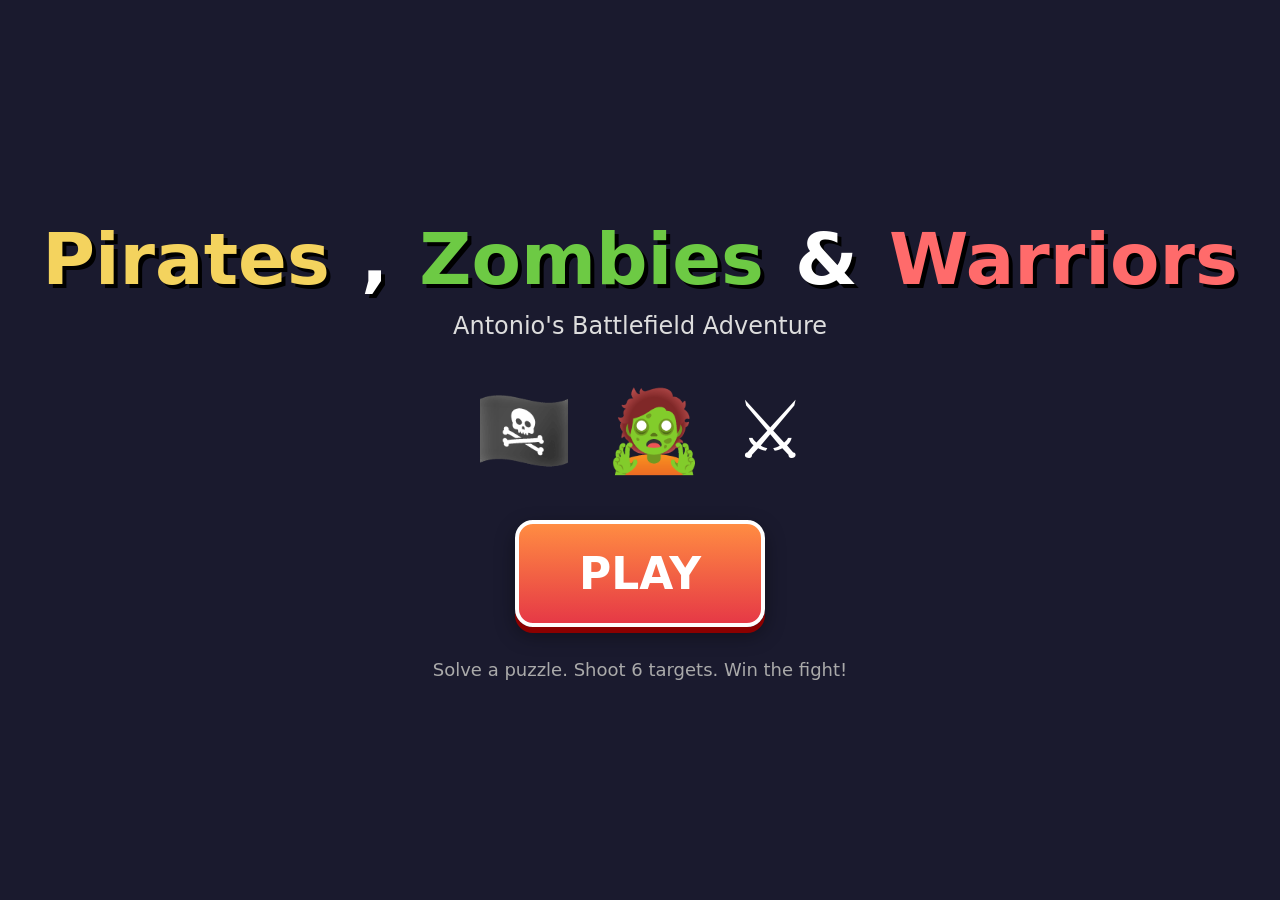
==== index.html @ 4a4fdb7e "Add Antonio's Pirates, Zombies & Warriors web game Three themed levels (pirates, zombies, warriors)." ====
<!DOCTYPE html>
<html lang="en">
<head>
<meta charset="UTF-8" />
<meta name="viewport" content="width=device-width, initial-scale=1.0" />
<title>Pirates, Zombies &amp; Warriors - Antonio's Game</title>
<link rel="stylesheet" href="style.css" />
</head>
<body>

<div id="game">

  <!-- TITLE SCREEN -->
  <section id="screen-title" class="screen active">
    <h1 class="title">
      <span class="word pirate">Pirates</span>
      <span class="amp">,</span>
      <span class="word zombie">Zombies</span>
      <span class="amp">&amp;</span>
      <span class="word warrior">Warriors</span>
    </h1>
    <p class="subtitle">Antonio's Battlefield Adventure</p>
    <div class="char-row">
      <div class="char">🏴‍☠️</div>
      <div class="char">🧟</div>
      <div class="char">⚔️</div>
    </div>
    <button class="big-btn play-btn" data-action="start">PLAY</button>
    <p class="how-to">Solve a puzzle. Shoot 6 targets. Win the fight!</p>
  </section>

  <!-- LEVEL INTRO -->
  <section id="screen-intro" class="screen">
    <div class="intro-card">
      <div class="intro-emoji" id="intro-emoji">🏴‍☠️</div>
      <h2 id="intro-title">Level 1: Pirates</h2>
      <p id="intro-text">The pirates have landed on the battlefield!</p>
      <button class="big-btn" data-action="to-puzzle">Start Puzzle</button>
    </div>
  </section>

  <!-- PUZZLE SCREEN -->
  <section id="screen-puzzle" class="screen">
    <div class="puzzle-card">
      <h2>Puzzle Time!</h2>
      <p class="puzzle-question" id="puzzle-question">How many?</p>
      <div class="puzzle-visual" id="puzzle-visual"></div>
      <div class="puzzle-options" id="puzzle-options"></div>
      <p class="puzzle-feedback" id="puzzle-feedback"></p>
    </div>
  </section>

  <!-- ARCHERY SCREEN -->
  <section id="screen-archery" class="screen">
    <div class="hud">
      <div class="hud-item">🏹 Arrows: <span id="arrow-count">12</span></div>
      <div class="hud-item">⭐ Score: <span id="archery-score">0</span></div>
      <div class="hud-item">🎯 Hits: <span id="hit-count">0</span> / 6</div>
    </div>
    <div class="battlefield" id="battlefield">
      <!-- targets injected here -->
    </div>
    <p class="hint">Click the middle of each target for the most points!</p>
  </section>

  <!-- ARCHERY RESULTS -->
  <section id="screen-archery-results" class="screen">
    <div class="result-card">
      <h2 id="archery-result-title">Nice Shooting!</h2>
      <p class="big-num"><span id="final-archery-score">0</span> points</p>
      <p id="archery-result-text">You earned the right to fight!</p>
      <button class="big-btn" data-action="to-fight">Quick Fight!</button>
    </div>
  </section>

  <!-- QUICK FIGHT -->
  <section id="screen-fight" class="screen">
    <div class="hud">
      <div class="hud-item">❤️ Lives: <span id="lives-count">3</span></div>
      <div class="hud-item">💥 Defeated: <span id="defeated-count">0</span> / 5</div>
      <div class="hud-item">⏱️ Time: <span id="fight-time">20</span></div>
    </div>
    <div class="fight-arena" id="fight-arena"></div>
    <p class="hint">Tap the enemies fast!</p>
  </section>

  <!-- LEVEL COMPLETE -->
  <section id="screen-level-complete" class="screen">
    <div class="result-card">
      <h2 id="level-complete-title">Level Complete!</h2>
      <p class="big-num">⭐⭐⭐</p>
      <p id="level-complete-text">You won the battle!</p>
      <button class="big-btn" data-action="next-level">Next Level</button>
    </div>
  </section>

  <!-- GAME OVER / WIN -->
  <section id="screen-win" class="screen">
    <h1 class="title win-title">YOU WON!</h1>
    <div class="char-row big">
      <div class="char">🏴‍☠️</div>
      <div class="char">🧟</div>
      <div class="char">⚔️</div>
    </div>
    <p class="subtitle">You beat the Pirates, Zombies and Warriors!</p>
    <p class="big-num">Final Score: <span id="final-game-score">0</span></p>
    <button class="big-btn" data-action="restart">Play Again</button>
  </section>

</div>

<script src="game.js"></script>
</body>
</html>
---- style.css ----
* {
  box-sizing: border-box;
  margin: 0;
  padding: 0;
  -webkit-tap-highlight-color: transparent;
  user-select: none;
}

html, body {
  height: 100%;
  font-family: "Comic Sans MS", "Chalkboard SE", "Marker Felt", system-ui, sans-serif;
  background: #1a1a2e;
  color: #fff;
  overflow: hidden;
}

#game {
  position: relative;
  width: 100vw;
  height: 100vh;
  overflow: hidden;
}

.screen {
  position: absolute;
  inset: 0;
  display: none;
  flex-direction: column;
  align-items: center;
  justify-content: center;
  padding: 20px;
  text-align: center;
}

.screen.active {
  display: flex;
}

/* TITLE */
.title {
  font-size: clamp(32px, 7vw, 72px);
  margin-bottom: 12px;
  text-shadow: 4px 4px 0 #000;
  line-height: 1.1;
}
.title .word { display: inline-block; padding: 0 6px; }
.title .pirate  { color: #f4d35e; }
.title .zombie  { color: #6dca44; }
.title .warrior { color: #ff6b6b; }
.title .amp     { color: #fff; }
.win-title {
  color: #ffd700;
  font-size: clamp(48px, 12vw, 120px);
  animation: bounce 1.2s infinite;
}
@keyframes bounce {
  0%,100% { transform: translateY(0); }
  50%     { transform: translateY(-15px); }
}

.subtitle {
  font-size: clamp(16px, 2.5vw, 24px);
  margin-bottom: 24px;
  color: #ddd;
}

.char-row {
  display: flex;
  gap: 30px;
  font-size: 80px;
  margin: 20px 0 30px;
}
.char-row.big { font-size: 120px; }
.char {
  animation: wiggle 2s ease-in-out infinite;
}
.char:nth-child(2) { animation-delay: 0.3s; }
.char:nth-child(3) { animation-delay: 0.6s; }
@keyframes wiggle {
  0%,100% { transform: rotate(-8deg); }
  50%     { transform: rotate(8deg); }
}

/* BUTTONS */
.big-btn {
  font-family: inherit;
  font-size: clamp(20px, 3vw, 32px);
  font-weight: bold;
  padding: 18px 44px;
  background: linear-gradient(180deg, #ff8c42 0%, #e63946 100%);
  color: #fff;
  border: 4px solid #fff;
  border-radius: 18px;
  cursor: pointer;
  box-shadow: 0 6px 0 #8b0000, 0 8px 20px rgba(0,0,0,0.4);
  transition: transform 0.1s, box-shadow 0.1s;
  margin: 12px;
  min-width: 200px;
}
.big-btn:hover { transform: translateY(-2px); }
.big-btn:active {
  transform: translateY(4px);
  box-shadow: 0 2px 0 #8b0000, 0 4px 10px rgba(0,0,0,0.4);
}
.play-btn {
  font-size: clamp(28px, 4vw, 44px);
  padding: 24px 60px;
}

.how-to {
  margin-top: 20px;
  font-size: 18px;
  color: #aaa;
}

/* INTRO CARD */
.intro-card, .puzzle-card, .result-card {
  background: rgba(255,255,255,0.1);
  border: 4px solid #fff;
  border-radius: 24px;
  padding: 30px 40px;
  max-width: 700px;
  width: 90%;
  backdrop-filter: blur(8px);
}
.intro-emoji {
  font-size: 100px;
  margin-bottom: 16px;
  animation: wiggle 2s ease-in-out infinite;
}
.intro-card h2, .puzzle-card h2, .result-card h2 {
  font-size: clamp(28px, 4vw, 44px);
  margin-bottom: 12px;
}
.intro-card p, .puzzle-card p, .result-card p {
  font-size: clamp(18px, 2.5vw, 24px);
  margin-bottom: 20px;
}

/* PUZZLE */
.puzzle-question {
  font-size: clamp(22px, 3vw, 32px) !important;
  font-weight: bold;
  margin-bottom: 24px !important;
}
.puzzle-visual {
  font-size: clamp(40px, 6vw, 64px);
  margin: 20px 0;
  min-height: 80px;
  display: flex;
  flex-wrap: wrap;
  justify-content: center;
  gap: 8px;
}
.puzzle-options {
  display: flex;
  flex-wrap: wrap;
  gap: 16px;
  justify-content: center;
}
.option-btn {
  font-family: inherit;
  font-size: clamp(24px, 3vw, 36px);
  font-weight: bold;
  width: 90px;
  height: 90px;
  border-radius: 18px;
  background: #4ecdc4;
  border: 4px solid #fff;
  cursor: pointer;
  box-shadow: 0 6px 0 #2a8a83;
  transition: transform 0.1s, box-shadow 0.1s;
  color: #fff;
}
.option-btn.wide { width: auto; padding: 0 24px; }
.option-btn:hover { transform: translateY(-2px); }
.option-btn:active {
  transform: translateY(4px);
  box-shadow: 0 2px 0 #2a8a83;
}
.option-btn.correct {
  background: #06d6a0;
  animation: pulse 0.4s;
}
.option-btn.wrong {
  background: #e63946;
  animation: shake 0.4s;
}
@keyframes pulse {
  0%,100% { transform: scale(1); }
  50%     { transform: scale(1.2); }
}
@keyframes shake {
  0%,100% { transform: translateX(0); }
  25%     { transform: translateX(-10px); }
  75%     { transform: translateX(10px); }
}
.puzzle-feedback {
  margin-top: 16px;
  font-size: 22px !important;
  font-weight: bold;
  min-height: 30px;
}

/* HUD */
.hud {
  position: absolute;
  top: 0; left: 0; right: 0;
  display: flex;
  justify-content: space-around;
  padding: 16px;
  background: rgba(0,0,0,0.6);
  font-size: clamp(16px, 2.2vw, 22px);
  font-weight: bold;
  z-index: 10;
}
.hud-item { white-space: nowrap; }

/* ARCHERY */
#screen-archery {
  background: linear-gradient(180deg, #4a5d3a 0%, #2d3a1f 50%, #1a2210 100%);
  cursor: crosshair;
  padding-top: 70px;
}
.battlefield {
  position: relative;
  width: 100%;
  height: 100%;
  flex: 1;
}
.target {
  position: absolute;
  width: 90px;
  height: 90px;
  border-radius: 50%;
  cursor: crosshair;
  transition: transform 0.2s;
}
.target.hit { pointer-events: none; opacity: 0.4; }
.target .ring {
  position: absolute;
  border-radius: 50%;
  inset: 0;
}
.target .ring.outer  { background: #fff; }
.target .ring.middle { inset: 15%; background: #e63946; }
.target .ring.inner  { inset: 30%; background: #fff; }
.target .ring.bull   { inset: 42%; background: #ffd700; box-shadow: 0 0 10px #ffd700; }

.arrow-pop {
  position: absolute;
  pointer-events: none;
  font-size: 24px;
  font-weight: bold;
  color: #ffd700;
  text-shadow: 2px 2px 0 #000;
  animation: pop 0.8s forwards;
  z-index: 20;
}
@keyframes pop {
  0%   { transform: translate(-50%, -50%) scale(0.5); opacity: 1; }
  50%  { transform: translate(-50%, -150%) scale(1.5); opacity: 1; }
  100% { transform: translate(-50%, -200%) scale(1); opacity: 0; }
}

.arrow-mark {
  position: absolute;
  width: 8px;
  height: 8px;
  background: #000;
  border: 2px solid #ffd700;
  border-radius: 50%;
  transform: translate(-50%, -50%);
  pointer-events: none;
  z-index: 15;
}

.hint {
  position: absolute;
  bottom: 16px;
  left: 0; right: 0;
  text-align: center;
  font-size: 16px;
  color: #fff;
  text-shadow: 2px 2px 0 #000;
}

.big-num {
  font-size: clamp(36px, 6vw, 64px) !important;
  font-weight: bold;
  color: #ffd700;
  text-shadow: 3px 3px 0 #000;
}

/* FIGHT ARENA */
#screen-fight {
  background: linear-gradient(180deg, #6b2a2a 0%, #2d1010 100%);
  padding-top: 70px;
}
.fight-arena {
  position: relative;
  width: 100%;
  height: 100%;
  flex: 1;
}
.enemy {
  position: absolute;
  font-size: 70px;
  cursor: pointer;
  transition: transform 0.1s;
  user-select: none;
  filter: drop-shadow(3px 3px 0 #000);
}
.enemy:active { transform: scale(0.85); }
.enemy.defeated {
  pointer-events: none;
  animation: defeated 0.5s forwards;
}
@keyframes defeated {
  0%   { transform: scale(1) rotate(0); opacity: 1; }
  100% { transform: scale(2) rotate(360deg); opacity: 0; }
}
.damage-pop {
  position: absolute;
  pointer-events: none;
  font-size: 32px;
  font-weight: bold;
  color: #ff6b6b;
  text-shadow: 2px 2px 0 #000;
  animation: pop 0.6s forwards;
  z-index: 20;
}

@media (max-width: 600px) {
  .target { width: 70px; height: 70px; }
  .enemy { font-size: 56px; }
  .big-btn { padding: 14px 30px; }
  .hud { font-size: 14px; }
}
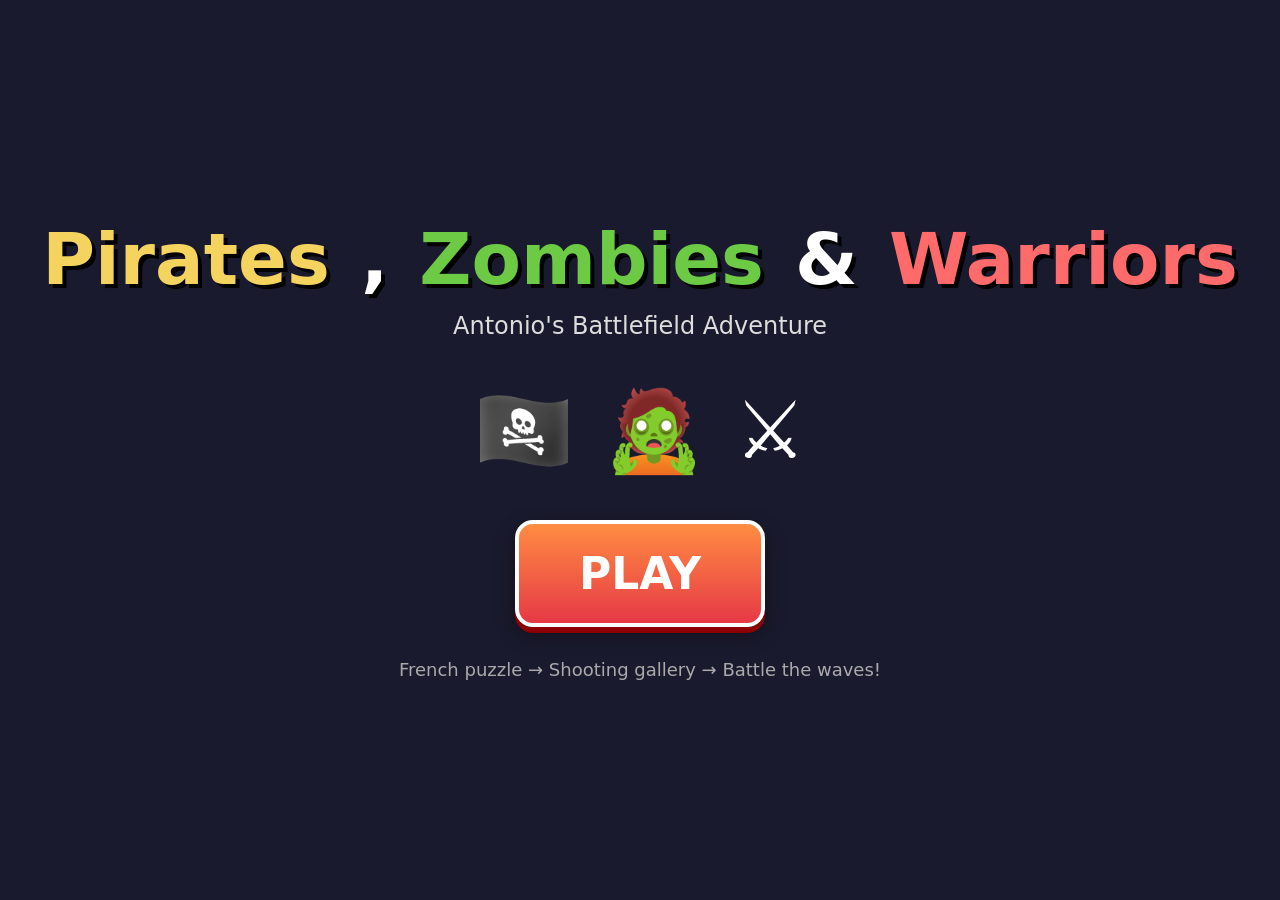
==== commit d90da164: "NES-style rewrite: pixel-art sprites, canvas gallery, top-down fight with waves Major rewrite based " ====
--- a/index.html
+++ b/index.html
@@ -26,15 +26,15 @@
       <div class="char">⚔️</div>
     </div>
     <button class="big-btn play-btn" data-action="start">PLAY</button>
-    <p class="how-to">Solve a puzzle. Shoot 6 targets. Win the fight!</p>
+    <p class="how-to">French puzzle → Shooting gallery → Battle the waves!</p>
   </section>
 
   <!-- LEVEL INTRO -->
   <section id="screen-intro" class="screen">
     <div class="intro-card">
       <div class="intro-emoji" id="intro-emoji">🏴‍☠️</div>
-      <h2 id="intro-title">Level 1: Pirates</h2>
-      <p id="intro-text">The pirates have landed on the battlefield!</p>
+      <h2 id="intro-title">Stage 1: Pirate Cove</h2>
+      <p id="intro-text">The pirates have landed!</p>
       <button class="big-btn" data-action="to-puzzle">Start Puzzle</button>
     </div>
   </section>
@@ -42,55 +42,53 @@
   <!-- PUZZLE SCREEN -->
   <section id="screen-puzzle" class="screen">
     <div class="puzzle-card">
-      <h2>Puzzle Time!</h2>
-      <p class="puzzle-question" id="puzzle-question">How many?</p>
+      <p class="puzzle-progress" id="puzzle-progress">Question 1 / 3</p>
+      <h2>French Vocabulary</h2>
+      <p class="puzzle-question" id="puzzle-question">Comment dit-on ça en français?</p>
       <div class="puzzle-visual" id="puzzle-visual"></div>
       <div class="puzzle-options" id="puzzle-options"></div>
       <p class="puzzle-feedback" id="puzzle-feedback"></p>
     </div>
   </section>
 
-  <!-- ARCHERY SCREEN -->
-  <section id="screen-archery" class="screen">
-    <div class="hud">
-      <div class="hud-item">🏹 Arrows: <span id="arrow-count">12</span></div>
-      <div class="hud-item">⭐ Score: <span id="archery-score">0</span></div>
-      <div class="hud-item">🎯 Hits: <span id="hit-count">0</span> / 6</div>
-    </div>
-    <div class="battlefield" id="battlefield">
-      <!-- targets injected here -->
-    </div>
-    <p class="hint">Click the middle of each target for the most points!</p>
-  </section>
-
-  <!-- ARCHERY RESULTS -->
-  <section id="screen-archery-results" class="screen">
-    <div class="result-card">
-      <h2 id="archery-result-title">Nice Shooting!</h2>
-      <p class="big-num"><span id="final-archery-score">0</span> points</p>
-      <p id="archery-result-text">You earned the right to fight!</p>
-      <button class="big-btn" data-action="to-fight">Quick Fight!</button>
+  <!-- GALLERY INTRO -->
+  <section id="screen-gallery-intro" class="screen">
+    <div class="intro-card">
+      <div class="intro-emoji">🎯</div>
+      <h2>Shooting Gallery</h2>
+      <p>Click the targets! Get more points for the harder ones. You have 15 shots and 30 seconds.</p>
+      <button class="big-btn" data-action="to-gallery">Start Shooting!</button>
     </div>
   </section>
 
-  <!-- QUICK FIGHT -->
-  <section id="screen-fight" class="screen">
-    <div class="hud">
-      <div class="hud-item">❤️ Lives: <span id="lives-count">3</span></div>
-      <div class="hud-item">💥 Defeated: <span id="defeated-count">0</span> / 5</div>
-      <div class="hud-item">⏱️ Time: <span id="fight-time">20</span></div>
+  <!-- GALLERY (canvas) -->
+  <section id="screen-gallery" class="screen canvas-screen">
+    <canvas id="gallery-canvas"></canvas>
+  </section>
+
+  <!-- GALLERY RESULTS -->
+  <section id="screen-gallery-results" class="screen">
+    <div class="result-card">
+      <h2>🎯 Round Over!</h2>
+      <p class="big-num"><span id="gallery-final-score">0</span> points</p>
+      <p id="gallery-result-text">Nice shooting!</p>
+      <button class="big-btn" data-action="to-fight">To the Battle!</button>
     </div>
-    <div class="fight-arena" id="fight-arena"></div>
-    <p class="hint">Tap the enemies fast!</p>
+  </section>
+
+  <!-- FIGHT (canvas) -->
+  <section id="screen-fight" class="screen canvas-screen">
+    <canvas id="fight-canvas"></canvas>
   </section>
 
   <!-- LEVEL COMPLETE -->
   <section id="screen-level-complete" class="screen">
     <div class="result-card">
-      <h2 id="level-complete-title">Level Complete!</h2>
+      <h2 id="level-complete-title">Stage Clear!</h2>
       <p class="big-num">⭐⭐⭐</p>
       <p id="level-complete-text">You won the battle!</p>
-      <button class="big-btn" data-action="next-level">Next Level</button>
+      <button class="big-btn" id="next-level-btn"   data-action="next-level">Next Stage</button>
+      <button class="big-btn" id="replay-fight-btn" data-action="replay-fight" style="display:none">Try Again</button>
     </div>
   </section>
 
@@ -102,13 +100,16 @@
       <div class="char">🧟</div>
       <div class="char">⚔️</div>
     </div>
-    <p class="subtitle">You beat the Pirates, Zombies and Warriors!</p>
+    <p class="subtitle">You beat all three stages!</p>
     <p class="big-num">Final Score: <span id="final-game-score">0</span></p>
     <button class="big-btn" data-action="restart">Play Again</button>
   </section>
 
 </div>
 
+<script src="sprites.js"></script>
+<script src="gallery.js"></script>
+<script src="fight.js"></script>
 <script src="game.js"></script>
 </body>
 </html>
--- a/style.css
+++ b/style.css
@@ -32,8 +32,19 @@
   text-align: center;
 }
 
-.screen.active {
-  display: flex;
+.screen.active { display: flex; }
+
+.canvas-screen {
+  background: #000;
+  padding: 0;
+}
+.canvas-screen canvas {
+  image-rendering: pixelated;
+  image-rendering: -moz-crisp-edges;
+  image-rendering: crisp-edges;
+  max-width: 100vw;
+  max-height: 100vh;
+  display: block;
 }
 
 /* TITLE */
@@ -71,9 +82,7 @@
   margin: 20px 0 30px;
 }
 .char-row.big { font-size: 120px; }
-.char {
-  animation: wiggle 2s ease-in-out infinite;
-}
+.char { animation: wiggle 2s ease-in-out infinite; }
 .char:nth-child(2) { animation-delay: 0.3s; }
 .char:nth-child(3) { animation-delay: 0.6s; }
 @keyframes wiggle {
@@ -113,13 +122,13 @@
   color: #aaa;
 }
 
-/* INTRO CARD */
+/* CARDS */
 .intro-card, .puzzle-card, .result-card {
   background: rgba(255,255,255,0.1);
   border: 4px solid #fff;
   border-radius: 24px;
   padding: 30px 40px;
-  max-width: 700px;
+  max-width: 760px;
   width: 90%;
   backdrop-filter: blur(8px);
 }
@@ -138,33 +147,52 @@
 }
 
 /* PUZZLE */
+.puzzle-progress {
+  font-size: 16px !important;
+  color: #ffd700;
+  margin-bottom: 4px !important;
+  font-weight: bold;
+}
 .puzzle-question {
-  font-size: clamp(22px, 3vw, 32px) !important;
-  font-weight: bold;
-  margin-bottom: 24px !important;
+  font-size: clamp(20px, 3vw, 28px) !important;
+  font-weight: bold;
+  margin-bottom: 18px !important;
+  font-style: italic;
 }
 .puzzle-visual {
-  font-size: clamp(40px, 6vw, 64px);
-  margin: 20px 0;
-  min-height: 80px;
   display: flex;
-  flex-wrap: wrap;
   justify-content: center;
-  gap: 8px;
-}
+  align-items: center;
+  margin: 16px 0;
+  min-height: 180px;
+}
+.puzzle-sprite {
+  width: 192px;
+  height: 192px;
+  image-rendering: pixelated;
+  image-rendering: -moz-crisp-edges;
+  image-rendering: crisp-edges;
+  background: rgba(0,0,0,0.25);
+  border: 4px solid #ffd700;
+  border-radius: 12px;
+  padding: 8px;
+  filter: drop-shadow(3px 3px 0 #000);
+}
+
 .puzzle-options {
   display: flex;
   flex-wrap: wrap;
-  gap: 16px;
+  gap: 12px;
   justify-content: center;
 }
 .option-btn {
   font-family: inherit;
-  font-size: clamp(24px, 3vw, 36px);
-  font-weight: bold;
-  width: 90px;
-  height: 90px;
-  border-radius: 18px;
+  font-size: clamp(18px, 2.4vw, 24px);
+  font-weight: bold;
+  min-width: 90px;
+  height: 70px;
+  padding: 0 20px;
+  border-radius: 14px;
   background: #4ecdc4;
   border: 4px solid #fff;
   cursor: pointer;
@@ -172,7 +200,7 @@
   transition: transform 0.1s, box-shadow 0.1s;
   color: #fff;
 }
-.option-btn.wide { width: auto; padding: 0 24px; }
+.option-btn.wide { min-width: 150px; }
 .option-btn:hover { transform: translateY(-2px); }
 .option-btn:active {
   transform: translateY(4px);
@@ -202,89 +230,6 @@
   min-height: 30px;
 }
 
-/* HUD */
-.hud {
-  position: absolute;
-  top: 0; left: 0; right: 0;
-  display: flex;
-  justify-content: space-around;
-  padding: 16px;
-  background: rgba(0,0,0,0.6);
-  font-size: clamp(16px, 2.2vw, 22px);
-  font-weight: bold;
-  z-index: 10;
-}
-.hud-item { white-space: nowrap; }
-
-/* ARCHERY */
-#screen-archery {
-  background: linear-gradient(180deg, #4a5d3a 0%, #2d3a1f 50%, #1a2210 100%);
-  cursor: crosshair;
-  padding-top: 70px;
-}
-.battlefield {
-  position: relative;
-  width: 100%;
-  height: 100%;
-  flex: 1;
-}
-.target {
-  position: absolute;
-  width: 90px;
-  height: 90px;
-  border-radius: 50%;
-  cursor: crosshair;
-  transition: transform 0.2s;
-}
-.target.hit { pointer-events: none; opacity: 0.4; }
-.target .ring {
-  position: absolute;
-  border-radius: 50%;
-  inset: 0;
-}
-.target .ring.outer  { background: #fff; }
-.target .ring.middle { inset: 15%; background: #e63946; }
-.target .ring.inner  { inset: 30%; background: #fff; }
-.target .ring.bull   { inset: 42%; background: #ffd700; box-shadow: 0 0 10px #ffd700; }
-
-.arrow-pop {
-  position: absolute;
-  pointer-events: none;
-  font-size: 24px;
-  font-weight: bold;
-  color: #ffd700;
-  text-shadow: 2px 2px 0 #000;
-  animation: pop 0.8s forwards;
-  z-index: 20;
-}
-@keyframes pop {
-  0%   { transform: translate(-50%, -50%) scale(0.5); opacity: 1; }
-  50%  { transform: translate(-50%, -150%) scale(1.5); opacity: 1; }
-  100% { transform: translate(-50%, -200%) scale(1); opacity: 0; }
-}
-
-.arrow-mark {
-  position: absolute;
-  width: 8px;
-  height: 8px;
-  background: #000;
-  border: 2px solid #ffd700;
-  border-radius: 50%;
-  transform: translate(-50%, -50%);
-  pointer-events: none;
-  z-index: 15;
-}
-
-.hint {
-  position: absolute;
-  bottom: 16px;
-  left: 0; right: 0;
-  text-align: center;
-  font-size: 16px;
-  color: #fff;
-  text-shadow: 2px 2px 0 #000;
-}
-
 .big-num {
   font-size: clamp(36px, 6vw, 64px) !important;
   font-weight: bold;
@@ -292,48 +237,8 @@
   text-shadow: 3px 3px 0 #000;
 }
 
-/* FIGHT ARENA */
-#screen-fight {
-  background: linear-gradient(180deg, #6b2a2a 0%, #2d1010 100%);
-  padding-top: 70px;
-}
-.fight-arena {
-  position: relative;
-  width: 100%;
-  height: 100%;
-  flex: 1;
-}
-.enemy {
-  position: absolute;
-  font-size: 70px;
-  cursor: pointer;
-  transition: transform 0.1s;
-  user-select: none;
-  filter: drop-shadow(3px 3px 0 #000);
-}
-.enemy:active { transform: scale(0.85); }
-.enemy.defeated {
-  pointer-events: none;
-  animation: defeated 0.5s forwards;
-}
-@keyframes defeated {
-  0%   { transform: scale(1) rotate(0); opacity: 1; }
-  100% { transform: scale(2) rotate(360deg); opacity: 0; }
-}
-.damage-pop {
-  position: absolute;
-  pointer-events: none;
-  font-size: 32px;
-  font-weight: bold;
-  color: #ff6b6b;
-  text-shadow: 2px 2px 0 #000;
-  animation: pop 0.6s forwards;
-  z-index: 20;
-}
-
 @media (max-width: 600px) {
-  .target { width: 70px; height: 70px; }
-  .enemy { font-size: 56px; }
+  .puzzle-sprite { width: 144px; height: 144px; }
   .big-btn { padding: 14px 30px; }
-  .hud { font-size: 14px; }
-}
+  .option-btn { font-size: 16px; height: 60px; }
+}
